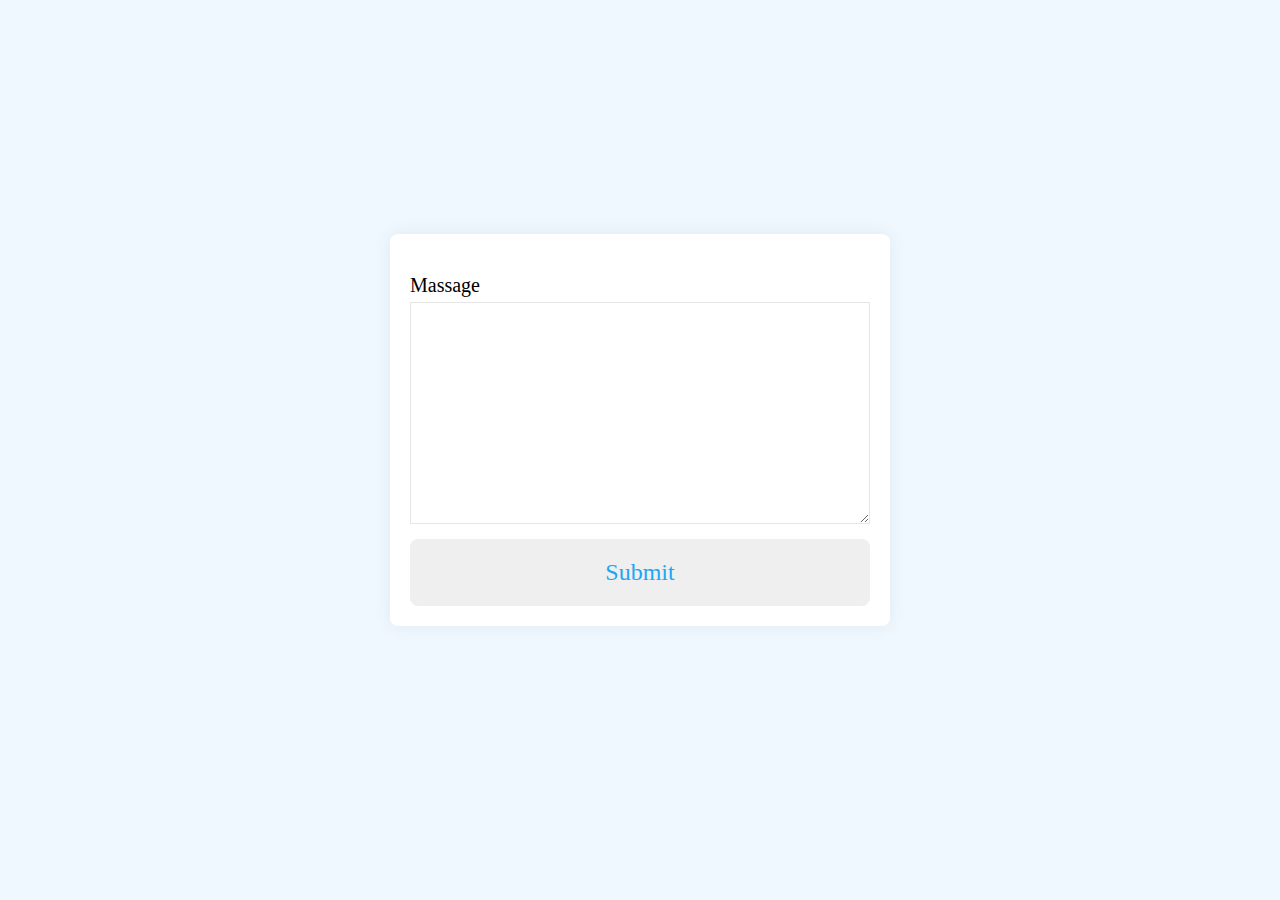
==== form.html @ c0ceaa11 "index page complete" ====
<!DOCTYPE html>
<html lang="en">
<head>
    <meta charset="UTF-8">
    <meta http-equiv="X-UA-Compatible" content="IE=edge">
    <meta name="viewport" content="width=device-width, initial-scale=1.0">
    <link rel="stylesheet" href="css/form.css">
    <title>HappyBirthdayNeha</title>
</head>
<body>
    <section>
        <div class="container">
          <form action="https://formspree.io/f/xleanobd" method="POST" id="my-form">
      
      <!--       <div class="form-group">
              <label for="firstName"> First Name</label> -->
      <!--         <input type="text" id="firstName" name="firstName">
            </div>
      
            <div class="form-group">
              <label for="latsName">Last Name</label>
              <input type="text" id="lastName" name="lastName">
            </div>
      
            <div class="form-group">
              <label for="email">Email</label>
              <input type="email" id="email" name="email">
            </div> -->
      
            <div class="form-group">
              <label for="massage">Massage</label>
              <textarea name="massage" id="massage" cols="30" rows="10"></textarea>
            </div>
      
            <button type="submit">Submit</button>
          </form>
        </div>
        <div id="status"></div>
      </section>
    <script src="js/form.js"></script>
</body>
</html>
---- css/form.css ----
* {
    padding: 0;
    margin: 0;
    box-sizing: border-box;
  }
  body {
    font-family: "Montserrat";
  }
  section {
    height: 100vh;
    width: 100%;
    background-color: aliceblue;
    display: flex;
    align-items: center;
    justify-content: center;
    flex-direction: column;
  }
  .container {
    width: 90%;
    max-width: 500px;
    margin: 0 auto;
    padding: 20px;
    box-shadow: 0px 0px 20px #00000010;
    background-color: white;
    border-radius: 8px;
    margin-bottom: 20px;
  }
  .form-group {
    width: 100%;
    margin-top: 20px;
    font-size: 20px;
  }
  .form-group input,
  .form-group textarea {
    width: 100%;
    padding: 5px;
    font-size: 18px;
    border: 1px solid rgba(128, 128, 128, 0.199);
    margin-top: 5px;
  }
  
  textarea {
    resize: vertical;
  }
  button[type="submit"] {
    width: 100%;
    border: none;
    outline: none;
    padding: 20px;
    font-size: 24px;
    border-radius: 8px;
    font-family: "Montserrat";
    color: rgb(27, 166, 247);
    text-align: center;
    cursor: pointer;
    margin-top: 10px;
    transition: 0.3s ease background-color;
  }
  button[type="submit"]:hover {
    background-color: rgb(214, 226, 236);
  }
  #status {
    width: 90%;
    max-width: 500px;
    text-align: center;
    padding: 10px;
    margin: 0 auto;
    border-radius: 8px;
  }
  #status.success {
    background-color: rgb(211, 250, 153);
    animation: status 4s ease forwards;
  }
  #status.error {
    background-color: rgb(250, 129, 92);
    color: white;
    animation: status 4s ease forwards;
  }
  @keyframes status {
    0% {
      opacity: 1;
      pointer-events: all;
    }
    90% {
      opacity: 1;
      pointer-events: all;
    }
    100% {
      opacity: 0;
      pointer-events: none;
    }
  }
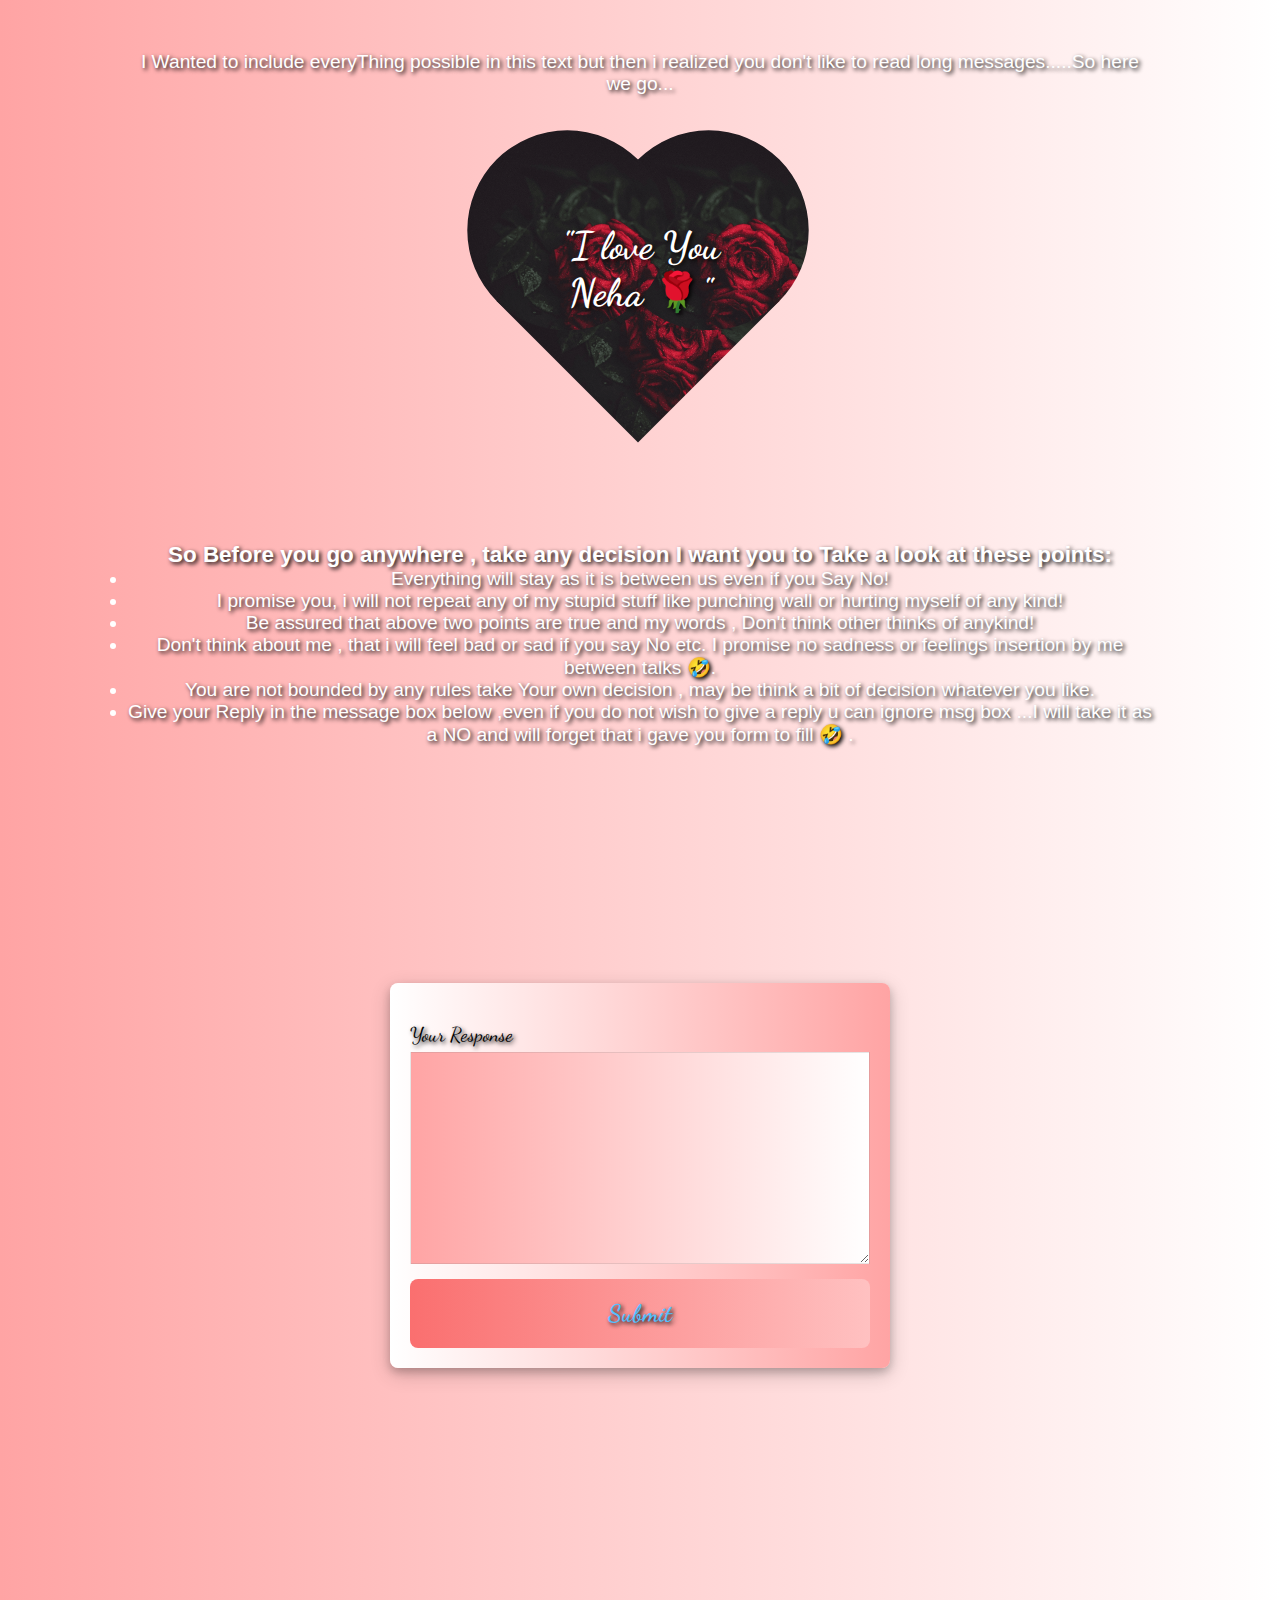
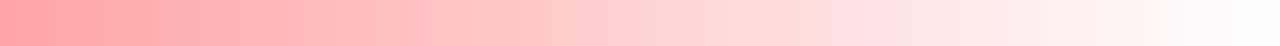
==== commit 8fc12464: "project Complete" ====
--- a/form.html
+++ b/form.html
@@ -8,6 +8,21 @@
     <title>HappyBirthdayNeha</title>
 </head>
 <body>
+  <div class="myText massage"><p>I Wanted to include everyThing possible in this text but then 
+    i realized you don't like to read long messages.....So here we go...</p>
+    <h1 class="neons">"I love You <br>Neha 🌹"</h1>
+    <div class="heart-shape"></div>
+    <h3>So Before you go anywhere , take any decision I want you to Take a look at these points:</h3>
+    <ul>
+      <li>Everything will stay as it is between us even if you Say No!</li>
+      <li>I promise you, i will not repeat any of my stupid stuff like punching wall or hurting myself of any kind!</li>
+      <li>Be assured that above two points are true and my words , Don't think other thinks of anykind!</li>
+      <li>Don't think about me , that i will feel bad or sad if you say No etc. I promise no sadness or feelings insertion by me between talks 🤣. </li>
+      <li>You are not bounded by any rules take Your own decision , may be think a bit of decision whatever you like.</li>
+      <li>Give your Reply in the message box below ,even if you do not wish to give a reply u can ignore msg box ...I will take it as a NO and will forget that i gave you form to fill 🤣 .</li>
+    </ul>
+  </div>
+
     <section>
         <div class="container">
           <form action="https://formspree.io/f/xleanobd" method="POST" id="my-form">
@@ -28,7 +43,7 @@
             </div> -->
       
             <div class="form-group">
-              <label for="massage">Massage</label>
+              <label for="massage" class="massage">Your Response</label>
               <textarea name="massage" id="massage" cols="30" rows="10"></textarea>
             </div>
       
--- a/css/form.css
+++ b/css/form.css
@@ -1,3 +1,5 @@
+@import url('https://fonts.googleapis.com/css2?family=Dancing+Script:wght@700&display=swap');
+
 * {
     padding: 0;
     margin: 0;
@@ -5,11 +7,12 @@
   }
   body {
     font-family: "Montserrat";
+    background-image: linear-gradient(to right, rgb(255, 164, 164),rgb(255, 255, 255));
   }
   section {
     height: 100vh;
     width: 100%;
-    background-color: aliceblue;
+    /* background-color: aliceblue; */
     display: flex;
     align-items: center;
     justify-content: center;
@@ -20,8 +23,11 @@
     max-width: 500px;
     margin: 0 auto;
     padding: 20px;
-    box-shadow: 0px 0px 20px #00000010;
-    background-color: white;
+    box-shadow: 0 4px 8px 0 rgba(0, 0, 0, 0.2), 0 6px 20px 0 rgba(0, 0, 0, 0.19);
+    
+    /* background-color: white; */
+    
+    background-image: linear-gradient(to right, rgb(255, 255, 255),rgb(255, 164, 164));
     border-radius: 8px;
     margin-bottom: 20px;
   }
@@ -41,6 +47,8 @@
   
   textarea {
     resize: vertical;
+    background-image: linear-gradient(to right, rgb(255, 164, 164),rgb(255, 255, 255));
+ 
   }
   button[type="submit"] {
     width: 100%;
@@ -49,11 +57,15 @@
     padding: 20px;
     font-size: 24px;
     border-radius: 8px;
-    font-family: "Montserrat";
-    color: rgb(27, 166, 247);
+    font-family: "Dancing Script";
+    font-weight: bold;
+    color: rgb(84, 192, 255);
+    text-shadow: 2px 2px 4px #000000;
     text-align: center;
     cursor: pointer;
     margin-top: 10px;
+    background-image: linear-gradient(to right, rgb(250, 111, 111),rgb(255, 193, 193));
+ 
     transition: 0.3s ease background-color;
   }
   button[type="submit"]:hover {
@@ -90,4 +102,79 @@
       pointer-events: none;
     }
   }
-  +  
+  @-webkit-keyframes glow {
+    from {
+      color: #fff;
+      text-shadow: 0 0 10px #ff61ca, 0 0 20px #ff61ca, 0 0 30px #ff61ca, 0 0 40px #ff61ca, 0 0 50px #ff61ca, 0 0 60px #ff61ca, 0 0 70px #ff61ca, 0 0 90px #ff61ca;
+    }
+    to {
+      color: gray;
+      text-shadow: 0 0 20px #ff61ca, 0 0 30px #ff61ca, 0 0 40px #ff61ca, 0 0 50px #ff61ca, 0 0 60px #ff61ca, 0 0 70px #ff61ca, 0 0 80px #ff61ca, 0 1 90px #ff61ca;
+  }
+}
+.massage{
+  font-family: 'Dancing Script';
+  text-shadow: 2px 2px 4px #000000;
+}
+.myText{
+  margin-top: 4vw;
+  width: 80%;
+  margin-left: 10%;
+  margin-right: 10%;
+  font-size: larger;
+  font-family: arial;
+  color: white;
+  text-align: center;
+}
+.neons{
+  font-family: 'dancing script';
+  margin-top: 8vw ;
+  /* background-image: url('../images/rose.png') ; */
+  padding: 2vw;
+  /* background-position: center;
+  background-repeat: no-repeat;
+  background-size: cover; */
+  display: inline-block;
+  z-index: 10;
+}
+
+/* heart shape  */
+
+.heart-shape{
+  position: relative;
+  z-index: -5;
+  top: -11vw;
+  left: 32vw;
+  width: 200px;
+  height: 200px;
+  -webkit-transform: rotate(45deg);
+  -moz-transform: rotate(45deg);
+  -ms-transform: rotate(45deg);
+  -o-transform: rotate(45deg);
+  transform: rotate(45deg);
+  background-image: url('../images/rose.png') ;
+  background-size: cover;
+}
+.heart-shape:before,
+.heart-shape:after{
+  position: absolute;
+  width: 200px;
+  height: 200px;
+  content: '';
+  -webkit-border-radius: 50%;
+  -moz-border-radius: 50%;
+  -o-border-radius: 50%;
+  border-radius: 50%;
+  background-image: url('../images/rose.png') ;
+  background-size: cover;
+}
+.heart-shape:before{
+  bottom: 0px;
+  left: -100px;
+}
+.heart-shape:after{
+  top: -100px;
+  right: 0px;
+  z-index: -1;
+}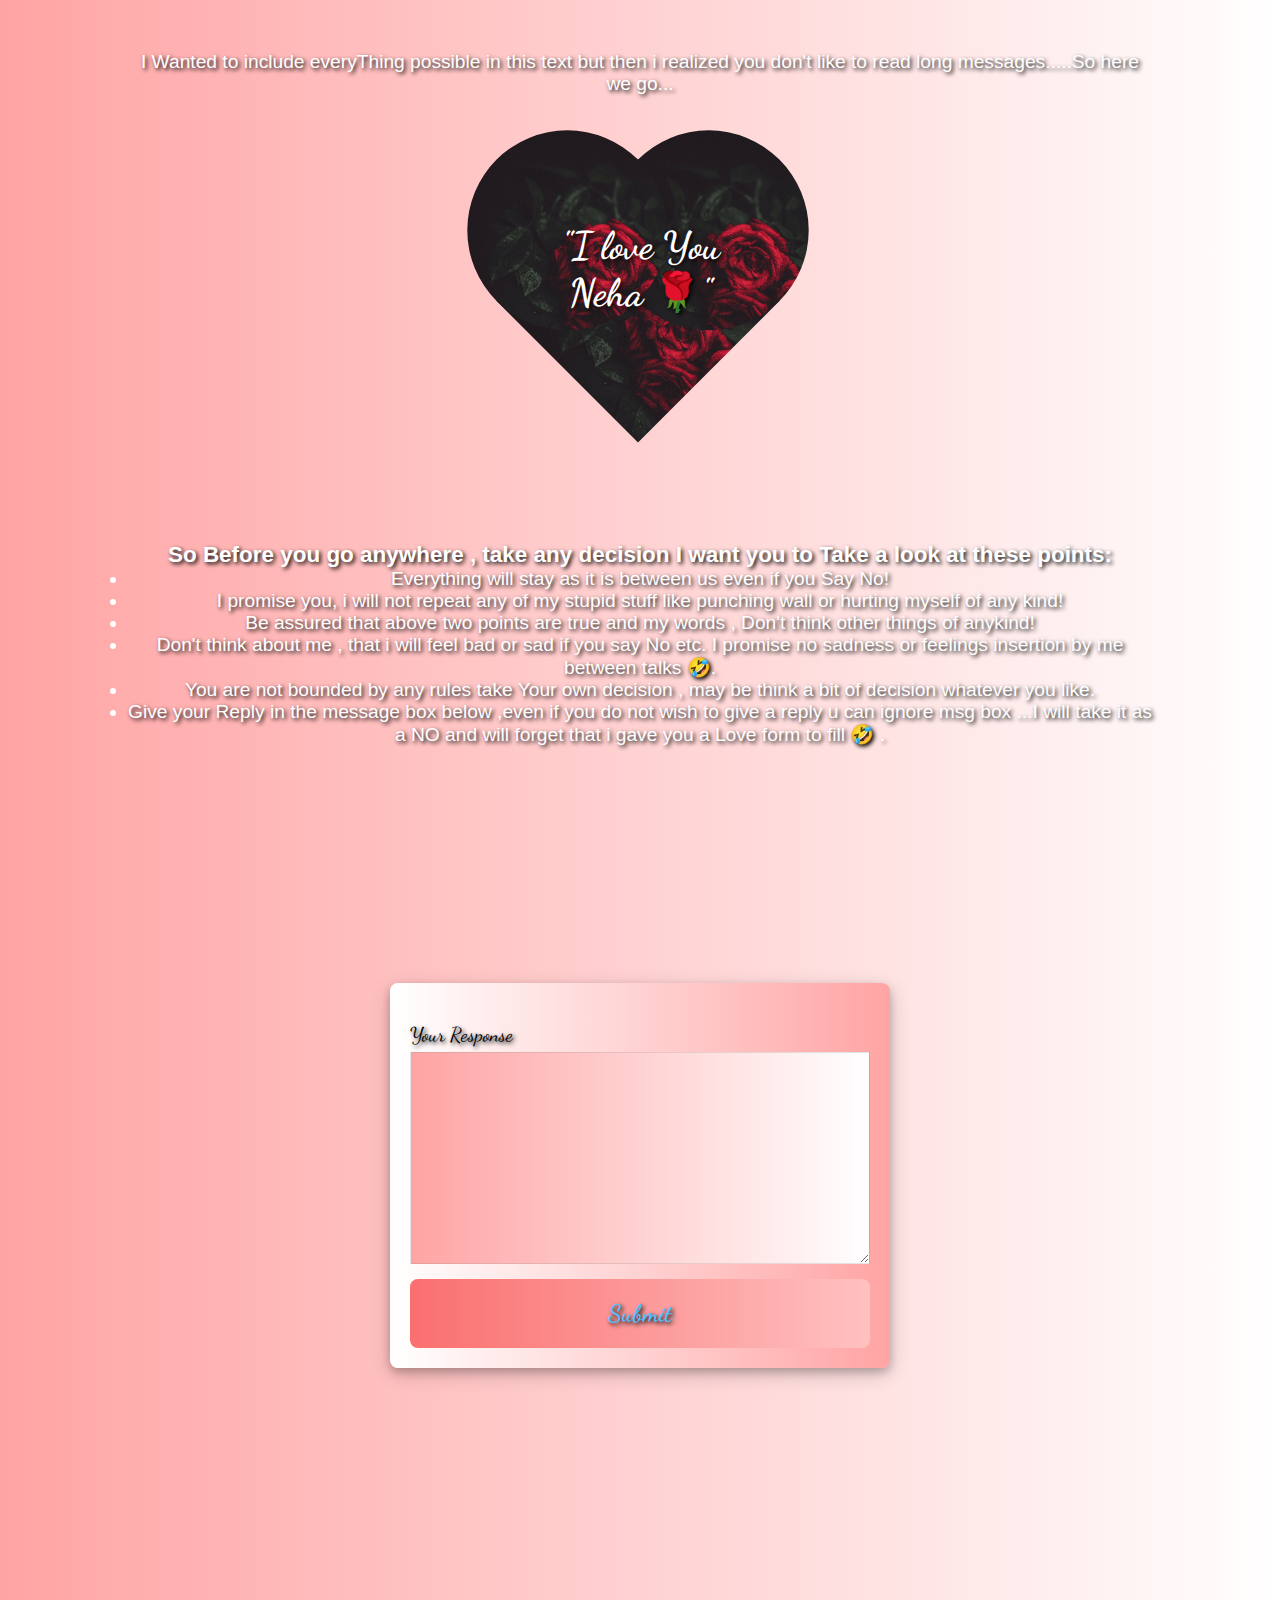
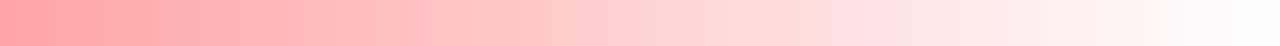
==== commit 5e3c3377: "done" ====
--- a/form.html
+++ b/form.html
@@ -16,10 +16,10 @@
     <ul>
       <li>Everything will stay as it is between us even if you Say No!</li>
       <li>I promise you, i will not repeat any of my stupid stuff like punching wall or hurting myself of any kind!</li>
-      <li>Be assured that above two points are true and my words , Don't think other thinks of anykind!</li>
+      <li>Be assured that above two points are true and my words , Don't think other things of anykind!</li>
       <li>Don't think about me , that i will feel bad or sad if you say No etc. I promise no sadness or feelings insertion by me between talks 🤣. </li>
       <li>You are not bounded by any rules take Your own decision , may be think a bit of decision whatever you like.</li>
-      <li>Give your Reply in the message box below ,even if you do not wish to give a reply u can ignore msg box ...I will take it as a NO and will forget that i gave you form to fill 🤣 .</li>
+      <li>Give your Reply in the message box below ,even if you do not wish to give a reply u can ignore msg box ...I will take it as a NO and will forget that i gave you a Love form to fill 🤣 .</li>
     </ul>
   </div>
 
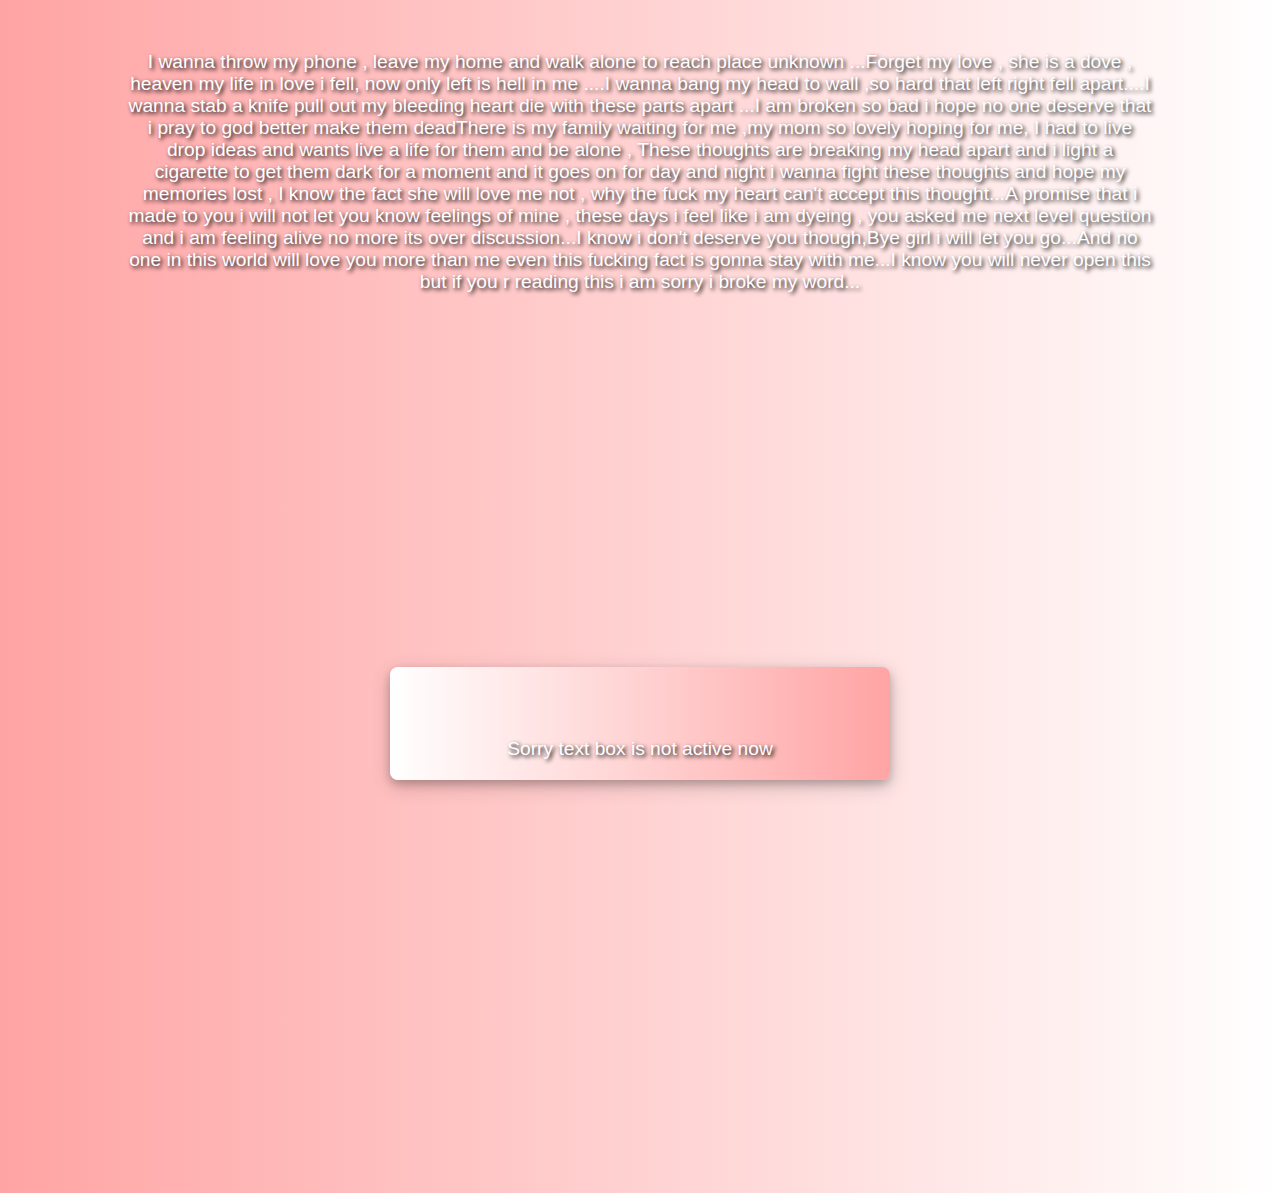
==== commit 2a40c218: "final update" ====
--- a/form.html
+++ b/form.html
@@ -8,47 +8,13 @@
     <title>HappyBirthdayNeha</title>
 </head>
 <body>
-  <div class="myText massage"><p>I Wanted to include everyThing possible in this text but then 
-    i realized you don't like to read long messages.....So here we go...</p>
-    <h1 class="neons">"I love You <br>Neha 🌹"</h1>
-    <div class="heart-shape"></div>
-    <h3>So Before you go anywhere , take any decision I want you to Take a look at these points:</h3>
-    <ul>
-      <li>Everything will stay as it is between us even if you Say No!</li>
-      <li>I promise you, i will not repeat any of my stupid stuff like punching wall or hurting myself of any kind!</li>
-      <li>Be assured that above two points are true and my words , Don't think other things of anykind!</li>
-      <li>Don't think about me , that i will feel bad or sad if you say No etc. I promise no sadness or feelings insertion by me between talks 🤣. </li>
-      <li>You are not bounded by any rules take Your own decision , may be think a bit of decision whatever you like.</li>
-      <li>Give your Reply in the message box below ,even if you do not wish to give a reply u can ignore msg box ...I will take it as a NO and will forget that i gave you a Love form to fill 🤣 .</li>
-    </ul>
+  <div class="myText massage"><p>I wanna throw my phone , leave my home and walk alone to reach place unknown ...Forget my love , she is a dove , heaven my life in love i fell, now only left is hell in me ....I wanna bang my head to wall ,so hard that left right fell apart....I wanna stab a knife pull out my bleeding heart die with these parts apart ...I am broken so bad i hope no one deserve that i pray to god better make them deadThere is my family waiting for me ,my mom so lovely hoping for me, I had to live drop ideas and wants live a life for them and be alone , These thoughts are breaking my head apart and i light a cigarette to get them dark for a moment and it goes on for day and night i wanna fight these thoughts and hope my memories lost , I know the fact she will love me not , why the fuck my heart can't accept this thought...A promise that i made to you i will not let you know feelings of mine , these days i feel like i am dyeing , you asked me next level question and i am feeling alive no more its over discussion...I know i don't deserve you though,Bye girl i will let you go...And no one in this world will love you more than me even this fucking fact is gonna stay with me...I know you will never open this but if you r reading this i am sorry i broke my word...</p>
+    
   </div>
 
     <section>
         <div class="container">
-          <form action="https://formspree.io/f/xleanobd" method="POST" id="my-form">
-      
-      <!--       <div class="form-group">
-              <label for="firstName"> First Name</label> -->
-      <!--         <input type="text" id="firstName" name="firstName">
-            </div>
-      
-            <div class="form-group">
-              <label for="latsName">Last Name</label>
-              <input type="text" id="lastName" name="lastName">
-            </div>
-      
-            <div class="form-group">
-              <label for="email">Email</label>
-              <input type="email" id="email" name="email">
-            </div> -->
-      
-            <div class="form-group">
-              <label for="massage" class="massage">Your Response</label>
-              <textarea name="massage" id="massage" cols="30" rows="10"></textarea>
-            </div>
-      
-            <button type="submit">Submit</button>
-          </form>
+          <div class="myText massage">Sorry text box is not active now</div>
         </div>
         <div id="status"></div>
       </section>
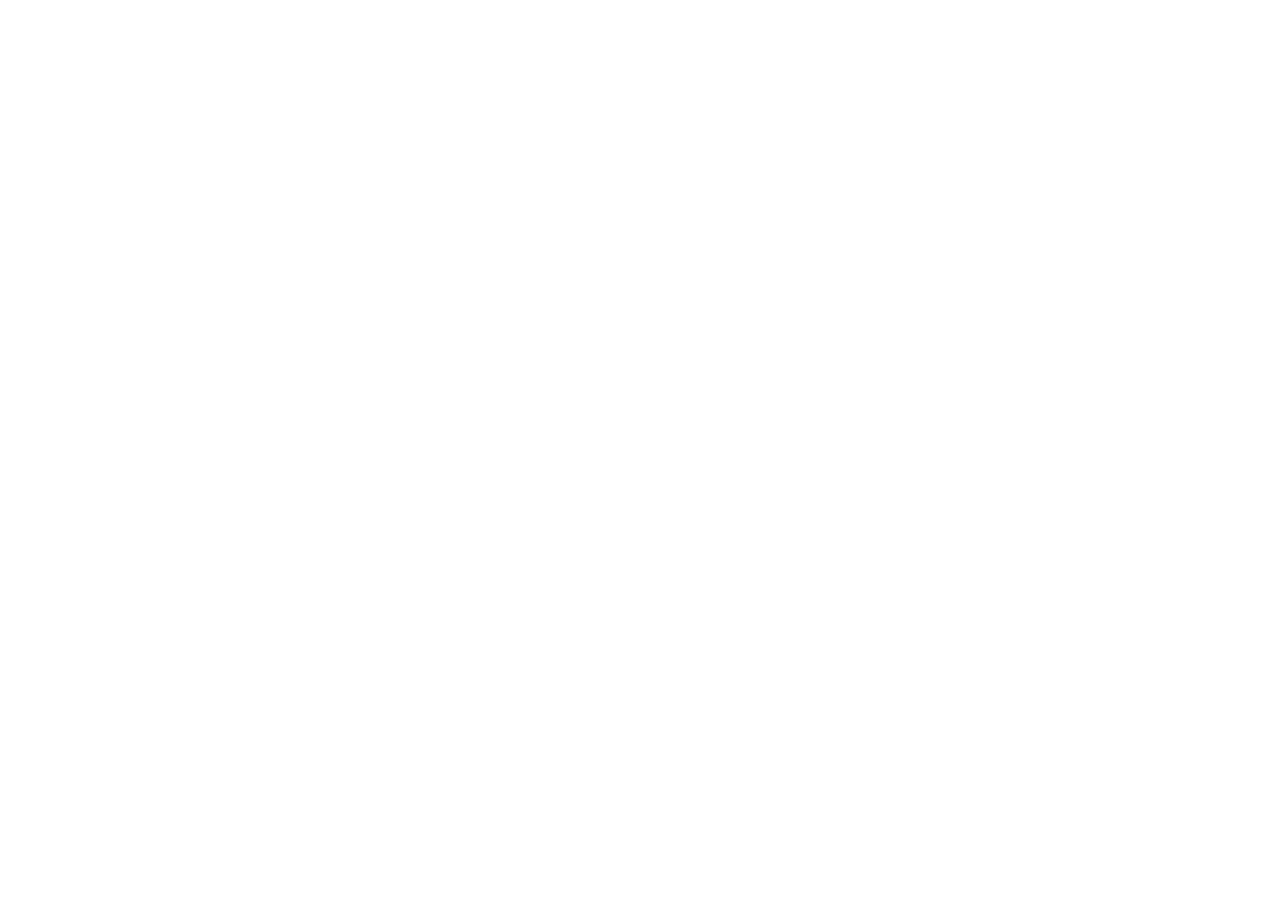
==== commit ec4355dd: "Update" ====
--- a/form.html
+++ b/form.html
@@ -1,4 +1,4 @@
-<!DOCTYPE html>
+<!---<!DOCTYPE html>
 <html lang="en">
 <head>
     <meta charset="UTF-8">
@@ -20,4 +20,5 @@
       </section>
     <script src="js/form.js"></script>
 </body>
-</html>+</html>
+--->
